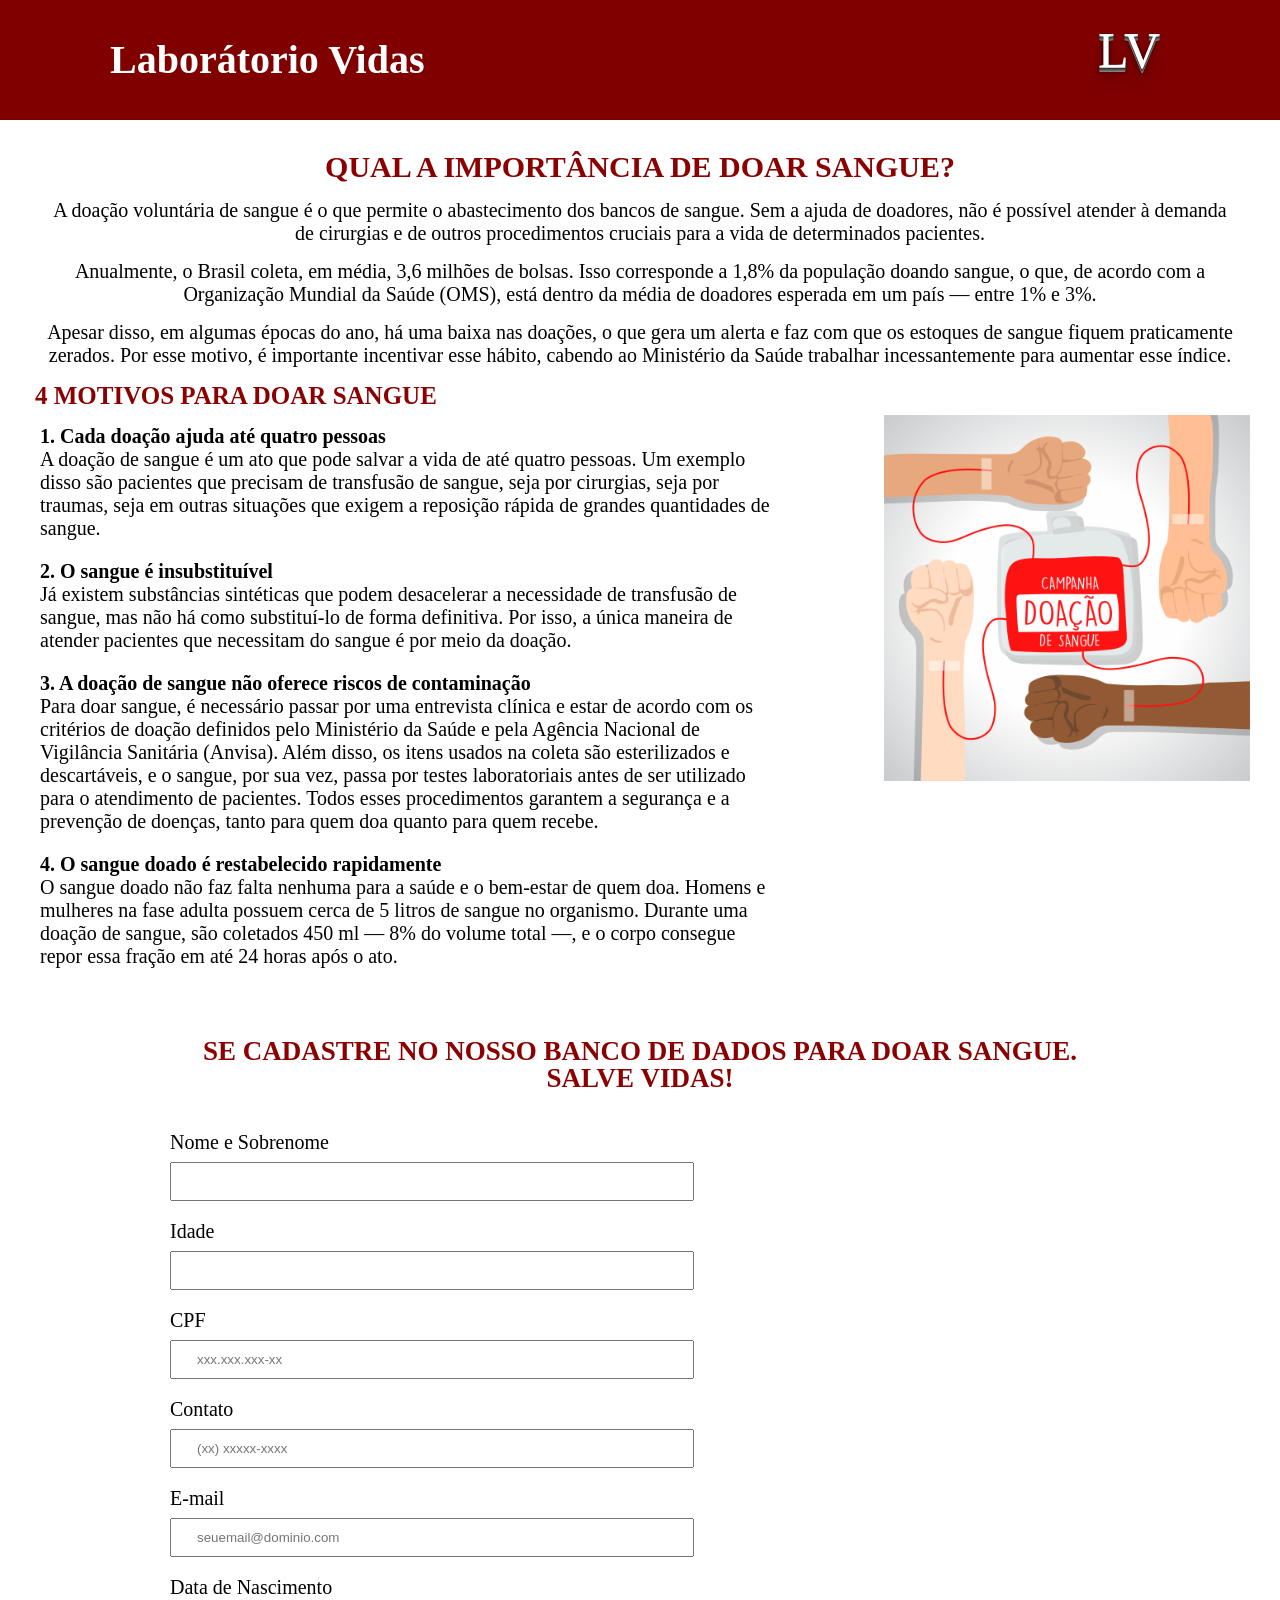
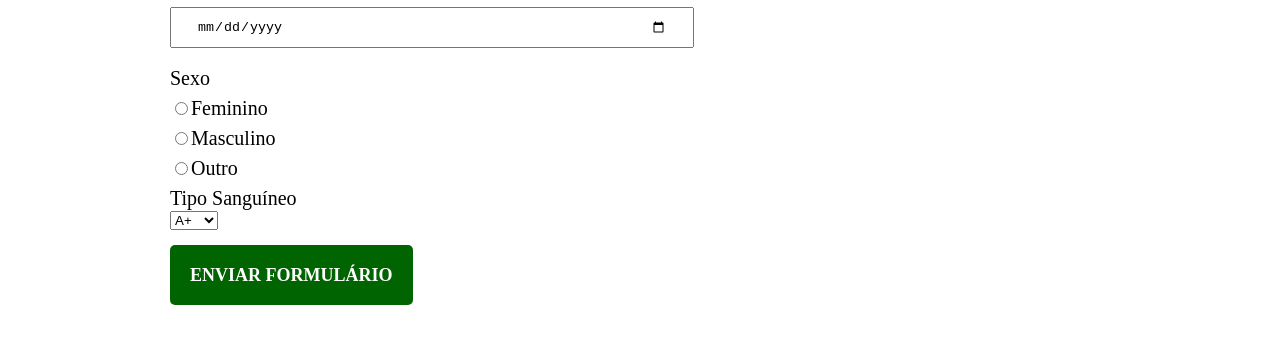
==== index.html @ 860af705 "first commit" ====
<!DOCTYPE html>
<html lang="pt-br">
<head>
    <meta charset="UTF-8">
    <title>Informações do Paciente</title>
    <link rel="stylesheet" href="reset.css">
    <link rel="stylesheet" href="style.css">
</head>
<body>
    <header class="caixa">

            <h1>Laborátorio Vidas</h1>
            <h2>LV</h2>

    </header>
    <div id="principal">
        <h3 class="titulo">QUAL A IMPORTÂNCIA DE DOAR SANGUE?</h3>

        <p class="block">A doação voluntária de sangue é o que permite o abastecimento dos bancos de sangue. 
            Sem a ajuda de doadores, não é possível atender à demanda de cirurgias e de outros 
            procedimentos cruciais para a vida de determinados pacientes.</p>

        <p class="block">Anualmente, o Brasil coleta, em média, 3,6 milhões de bolsas.
             Isso corresponde a 1,8% da população doando sangue, o que,
              de acordo com a Organização Mundial da Saúde (OMS), está dentro
               da média de doadores esperada em um país — entre 1% e 3%.</p>

        <p class="block">Apesar disso, em algumas épocas do ano, há uma baixa nas doações, 
            o que gera um alerta e faz com que os estoques de sangue fiquem 
            praticamente zerados. Por esse motivo, é importante incentivar 
            esse hábito, cabendo ao Ministério da Saúde trabalhar incessantemente para aumentar esse índice.</p>

        <h3 class="subtitulo">4 MOTIVOS PARA DOAR SANGUE</h3>

        <img src="sangue.jpg" alt="campanha-de-doação" class="imagemdoacao"  >

        <p class="desblock"><strong> 1. Cada doação ajuda até quatro pessoas </strong>
            <br>A doação de sangue é um ato que pode salvar a vida 
            de até quatro pessoas. Um exemplo disso são pacientes que 
            precisam de transfusão de sangue, seja por cirurgias, seja 
            por traumas, seja em outras situações que exigem a reposição
            rápida de grandes quantidades de sangue.
        </p>

        <p class="desblock"><strong>2. O sangue é insubstituível</strong>
            <br>Já existem substâncias sintéticas que podem desacelerar 
            a necessidade de transfusão de sangue, mas não há como substituí-lo 
            de forma definitiva. Por isso, a única maneira de atender pacientes 
            que necessitam do sangue é por meio da doação.
        </p>

        <p class="desblock"><strong>3. A doação de sangue não oferece riscos de contaminação</strong>
            <br>Para doar sangue, é necessário passar por uma entrevista clínica e estar de acordo 
            com os critérios de doação definidos pelo Ministério da Saúde e pela Agência Nacional 
            de Vigilância Sanitária (Anvisa).

            Além disso, os itens usados na coleta são esterilizados e descartáveis, e o sangue, 
            por sua vez, passa por testes laboratoriais antes de ser utilizado para o atendimento de pacientes.
            
            Todos esses procedimentos garantem a segurança e a prevenção de doenças, tanto para quem doa quanto para quem recebe.
        </p>

        <p class="desblock"><strong>4. O sangue doado é restabelecido rapidamente</strong>
            <br>O sangue doado não faz falta nenhuma para a saúde e o bem-estar de quem doa.

            Homens e mulheres na fase adulta possuem cerca de 5 litros de sangue no organismo. 
            Durante uma doação de sangue, são coletados 450 ml — 8% do volume total —, e o corpo consegue 
            repor essa fração em até 24 horas após o ato.
        </p>


    </div>

    <main>
        
        <h4 class="incentivo">SE CADASTRE NO NOSSO BANCO DE DADOS PARA DOAR SANGUE. SALVE VIDAS!</h4>

        <form>    

            <label for="nomesobrenome">Nome e Sobrenome</label>
            <input type="text" id="nomesobrenome" class="input-padrao" pattern="^[A-Za-z ]+$" required>

            <label for="idade">Idade</label>
            <input type="number" id="idade" class="input-padrao" required>

            <label for="cpf">CPF</label>
            <input type="text" id="cpf" class="input-padrao" placeholder="xxx.xxx.xxx-xx" pattern="([0-9]{2}[\.]?[0-9]{3}[\.]?[0-9]{3}[\/]?[0-9]{4}[-]?[0-9]{2})|([0-9]{3}[\.]?[0-9]{3}[\.]?[0-9]{3}[-]?[0-9]{2})" maxlength="14" required>

            <label for="contato">Contato</label>
            <input type="tel" id="contato" class="input-padrao" placeholder="(xx) xxxxx-xxxx" maxlength="11" required>

            <label for="email">E-mail</label>
            <input type="email" id="email" class="input-padrao" required placeholder="seuemail@dominio.com" pattern="[a-z0-9._%+-]+@[a-z0-9.-]+\.[a-z]{2,4}$">

            <label for="datanascimento">Data de Nascimento</label>
            <input type="date" id="datanascimento" class="input-padrao" required>
            
            <fieldset>
                <legend class="teste" id="teste"> Sexo </legend>
                <label for="radio-feminino"><input type="radio" name="sexo" value="feminino" id="radio-feminino"  required="required">Feminino</label>
                

                <label for="radio-masculino"><input type="radio" name="sexo" value="masculino" id="radio-masculino"  required="required">Masculino</label>
                

                <label for="radio-outros"><input type="radio" name="sexo" value="outro" id="radio-outros"  required="required">Outro</label>
                
            </fieldset>

            <div class="sangue">
                <p>Tipo Sanguíneo</p>
                <select>
                    <option  required="required">A+</option>
                    <option  required="required">B+</option>
                    <option  required="required">O+</option>
                    <option  required="required">AB+</option>
                    <option>A-</option>
                    <option>B-</option>
                    <option>O-</option>
                    <option>AB-</option>
                </select>
            </div>            

            <a href="enviado.html" class="enviar">
                    Enviar Formulário
            </a>

        </form>

    </main>

</body>
</html>
---- style.css ----
body {
    background: white;
}
.caixa{
    background: #800000;
    position: relative;
    margin: 0 auto;
    padding: 40px;
}

h1 {
    font-size: 40px;
    margin: 0 0 0 70px;
    font-weight: bold;
    color: white;
}

h2 {
    font-size: 50px;
    color: white;
    position: absolute;
    top: 25px;
    right: 0;
    margin: 0 120px 0 0;
    text-shadow: 0 1px 0 #ccc,
    0 2px 0 #363636,
    0 3px 0 #4F4F4F,
    0 4px 0 #696969,
    0 5px 0 	#808080,
    0 6px 1px rgba(0,0,0,.1),
    0 0 5px rgba(0,0,0,.1),
    0 1px 3px rgba(0,0,0,.3),
    0 3px 5px rgba(0,0,0,.2),
    0 5px 10px rgba(0,0,0,.25),
    0 10px 10px rgba(0,0,0,.2),
    0 20px 20px rgba(0,0,0,.15);
}

#principal {
    padding: 30px;
    display: inline-block;
    vertical-align: top;
    font-size: 20px;
    line-height: normal;
}

.titulo {
    font-size: 30px;
    text-align: center;
    color: #8B0000;
    font-weight: bold;
}

.block {
    display: block;
    text-align: center;
    margin: 15px;
}

.subtitulo {
    font-size: 25px;
    text-align: left;
    margin: 5px;
    color: #8B0000;
    font-weight: bold;
}

strong {
    font-weight: bold;
}

.desblock {
    display: inline-block;
    vertical-align: top;
    width: 60%;
    margin-right:3%;
    text-align: top;
    margin: 10px;
}


.imagemdoacao {
    width: 30%;
    float: right;
}

.incentivo {
    font-size: 27px;
    text-align: center;
    color: #8B0000;
    font-weight: bold;
    margin: 30px 0 30px 0;
}

main {
    width: 940px;
    margin: 0 auto;
}

form {
    margin: 40px 0;
}

form label, form legend {
    display: block;
    font-size: 20px;
    margin: 0 0 10px;
}

.input-padrao {
    display: block;
    margin: 0 0 20px;
    padding: 10px 25px;
    width: 50%;
}

.sangue {
    display: block;
    font-size: 20px;
    margin: 0 0 10px;
}

.enviar {
    width: 40%;
    padding: 20px 20px;
    background: #006400;
    color: white;
    text-decoration: none;
    font-weight: bold;
    font-size: 18px;
    border: none;
    text-transform: uppercase;
    border-radius: 5px;
    line-height: 70px;
}
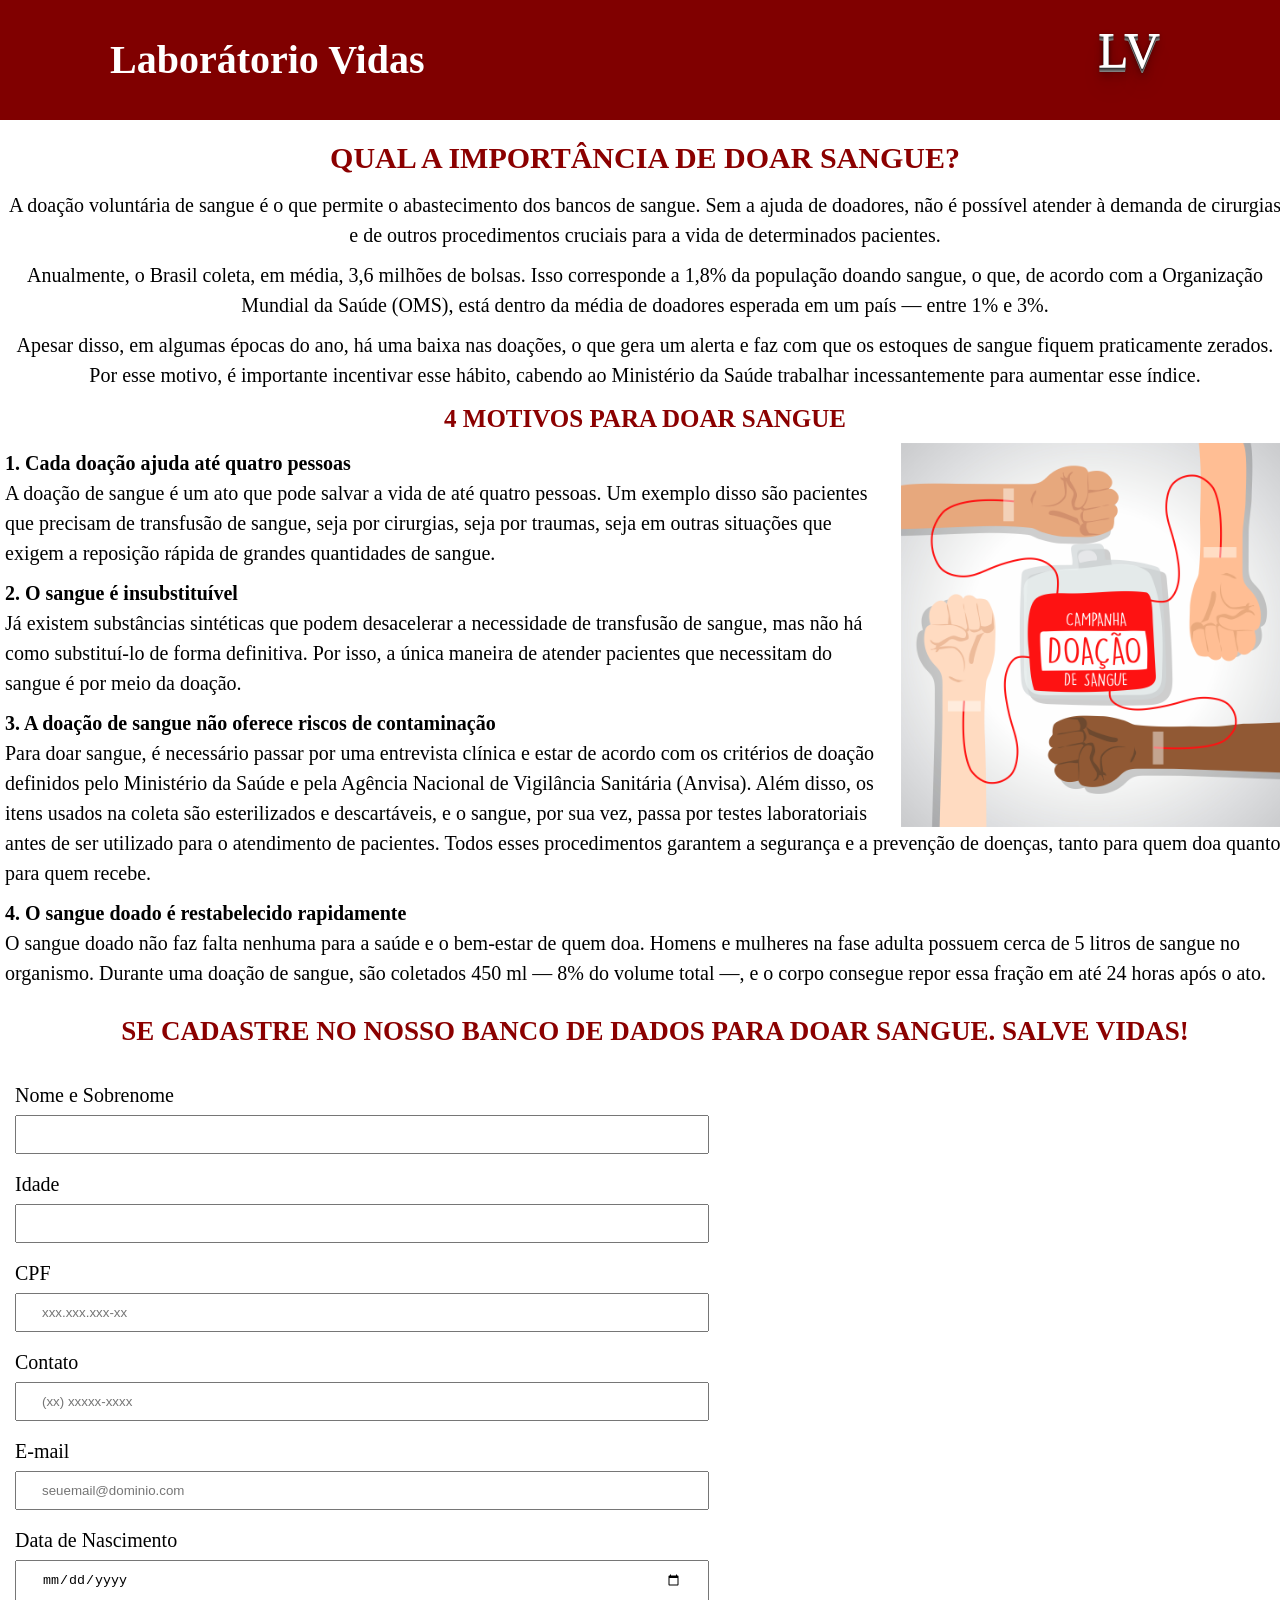
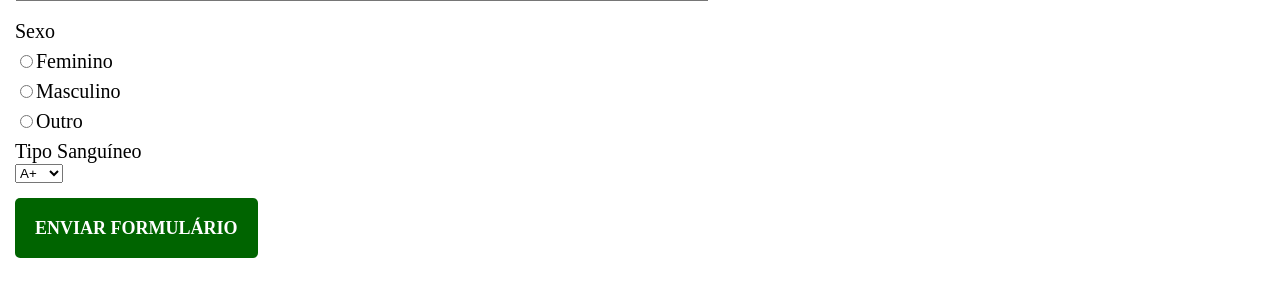
==== commit 8da1d44e: "Mensagem do commit" ====
--- a/index.html
+++ b/index.html
@@ -13,6 +13,7 @@
             <h2>LV</h2>
 
     </header>
+    <div class="conteiner">
     <div id="principal">
         <h3 class="titulo">QUAL A IMPORTÂNCIA DE DOAR SANGUE?</h3>
 
@@ -70,6 +71,7 @@
 
 
     </div>
+</div>
 
     <main>
         
--- a/style.css
+++ b/style.css
@@ -1,3 +1,25 @@
+/* Para telas pequenas, como celulares */
+@media (max-width: 600px) {
+    body {
+      background-color: lightblue;
+    }
+  }
+  
+  /* Para telas médias, como tablets */
+  @media (max-width: 1024px) {
+    body {
+      background-color: lightgreen;
+    }
+  }
+  
+  /* Para telas grandes, como desktops */
+  @media (min-width: 1025px) {
+    body {
+      background-color: lightgray;
+    }
+  }
+  
+
 body {
     background: white;
 }
@@ -9,6 +31,7 @@
 }
 
 h1 {
+    text-align:left;
     font-size: 40px;
     margin: 0 0 0 70px;
     font-weight: bold;
@@ -16,6 +39,7 @@
 }
 
 h2 {
+    text-align: center;
     font-size: 50px;
     color: white;
     position: absolute;
@@ -36,12 +60,19 @@
     0 20px 20px rgba(0,0,0,.15);
 }
 
+.container {
+    display: flex;
+    justify-content: center;
+    align-items: flex-start;
+    flex-wrap: wrap;
+}
 #principal {
-    padding: 30px;
-    display: inline-block;
-    vertical-align: top;
+    text-align: center;
+    padding: 5px;/* Reduzido o padding */
     font-size: 20px;
-    line-height: normal;
+    line-height: 1.5;
+    width: 100%;
+    margin: 10px 0;
 }
 
 .titulo {
@@ -52,14 +83,16 @@
 }
 
 .block {
+    text-align: center;
+    width: 100%; 
     display: block;
-    text-align: center;
-    margin: 15px;
+    margin: 10px 0;
 }
+
 
 .subtitulo {
     font-size: 25px;
-    text-align: left;
+    text-align: center;
     margin: 5px;
     color: #8B0000;
     font-weight: bold;
@@ -70,18 +103,17 @@
 }
 
 .desblock {
-    display: inline-block;
-    vertical-align: top;
-    width: 60%;
-    margin-right:3%;
-    text-align: top;
-    margin: 10px;
+    display: block;
+    width: 100%; 
+    text-align: left;
+    margin: 10px 0;
 }
 
 
 .imagemdoacao {
     width: 30%;
     float: right;
+    margin-left: 10px;
 }
 
 .incentivo {
@@ -89,12 +121,11 @@
     text-align: center;
     color: #8B0000;
     font-weight: bold;
-    margin: 30px 0 30px 0;
 }
 
 main {
-    width: 940px;
-    margin: 0 auto;
+    width: 100%;
+    margin: 15px;
 }
 
 form {
